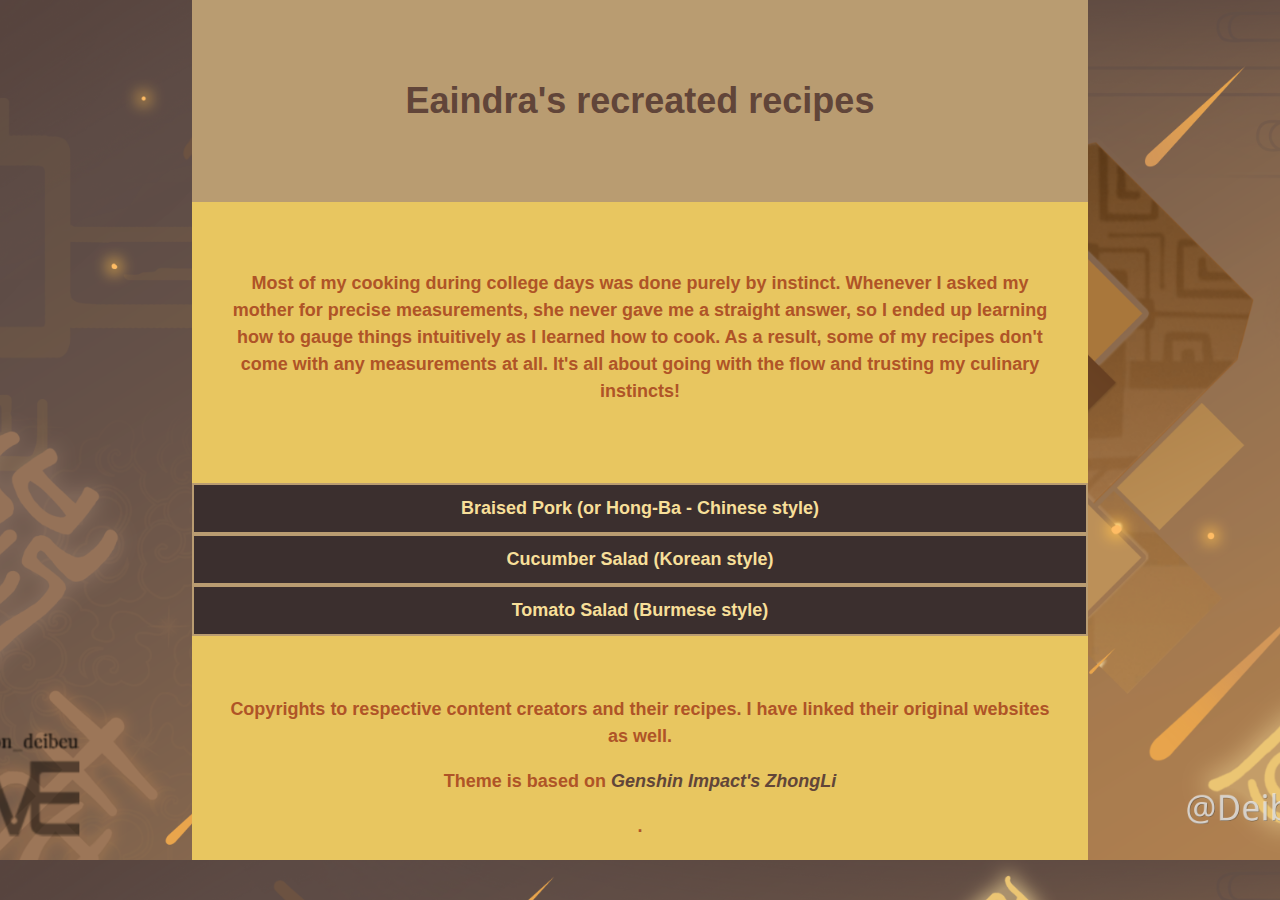
==== index.html @ 6f9a634f "Homepage styling" ====
<!DOCTYPE html>
<html lang="en">

<head>
  <meta charset="utf-8">
  <meta name="author" content="Eaindra">
  <title>Homepage</title>
  <link rel="stylesheet" href="css/index-style.css">
</head>

<body>
    <header>
        <h1>Eaindra's recreated recipes</h1>
    </header>

    <div class="container">
        <section>
            <p>Most of my cooking during college days was done purely by instinct. 
                Whenever I asked my mother for precise measurements, she never gave me a straight answer, 
                so I ended up learning how to gauge things intuitively as I learned how to cook.
                As a result, some of my recipes don't come with any measurements at all. 
                It's all about going with the flow and trusting my culinary instincts! 
              </p>
        </section>
  
        <nav class="flex-container">
            <a class="btn" href="Recipes/braised-pork.html"> Braised Pork (or Hong-Ba - Chinese style)</a>
            <a class="btn" href="Recipes/cucumber-salad.html">Cucumber Salad (Korean style)</a>
            <a class="btn" href="Recipes/tomato-salad.html">Tomato Salad (Burmese style)</a>
        </nav>
    </div>

    <div class = "container">
        <footer>
        Copyrights to respective content creators and 
        their recipes. I have linked their original websites
        as well. 
        <p>Theme is based on <a class="lk" href="https://genshin-impact.fandom.com/wiki/Zhongli"> 
            <em>Genshin Impact's ZhongLi</em></a></p>.
    </footer>
    </div>
</body>

</html>
---- css/index-style.css ----
body {
    background-image: url(images/zhongli-namecard.png);
    background-size: cover;
    background-position: top;
    font-family: "Century Gothic", CenturyGothic, AppleGothic, sans-serif;
    font-size: 18px;
    margin:0;
    line-height: 1.5;
    text-align: center;
  }

header {
    background-color: #b99c71;
    color: #614539;
    width: 70%;
    padding: 50px 0px;
    margin: 0 auto;
}

header h1{
    padding: 0px 30px;
}

.container {
    background-color: #e8c660;
    font-weight: bold;
    color: #af5427;
    width: 70%;
    margin: 0 auto;
}

.container section {
    padding: 50px 30px;
}

.container .lk:link {
    color: #614539;
    text-decoration: none;
}

.container .lk:visited {
    color: #8f6f3f;
}

.container .lk:hover,
.container .lk:focus,
.container .lk:active {
    color: #a40e0e;
}

.flex-container {
    display: flex;
    flex-direction: column;
    padding: 10px 0px;
}

.flex-container .btn{
    background-color: #3b2f2e;
    transition-duration: 0.2s;
    border: 2px solid #b99c71;
    padding: 10px 30px;
}

.flex-container .btn:link{
    color: #f7df99;
    text-decoration: none;
}

.flex-container .btn:visited{
    color:#8f6f3f;
}

.flex-container .btn:hover, 
.flex-container .btn:focus, 
.flex-container .btn:active{
    background-color:#760202;
    color: #f7df99;
    border-color: #3b2f2e;
}


.container footer{
    padding: 0 30px;
    padding-top: 50px;
    padding-bottom: 20px;
}
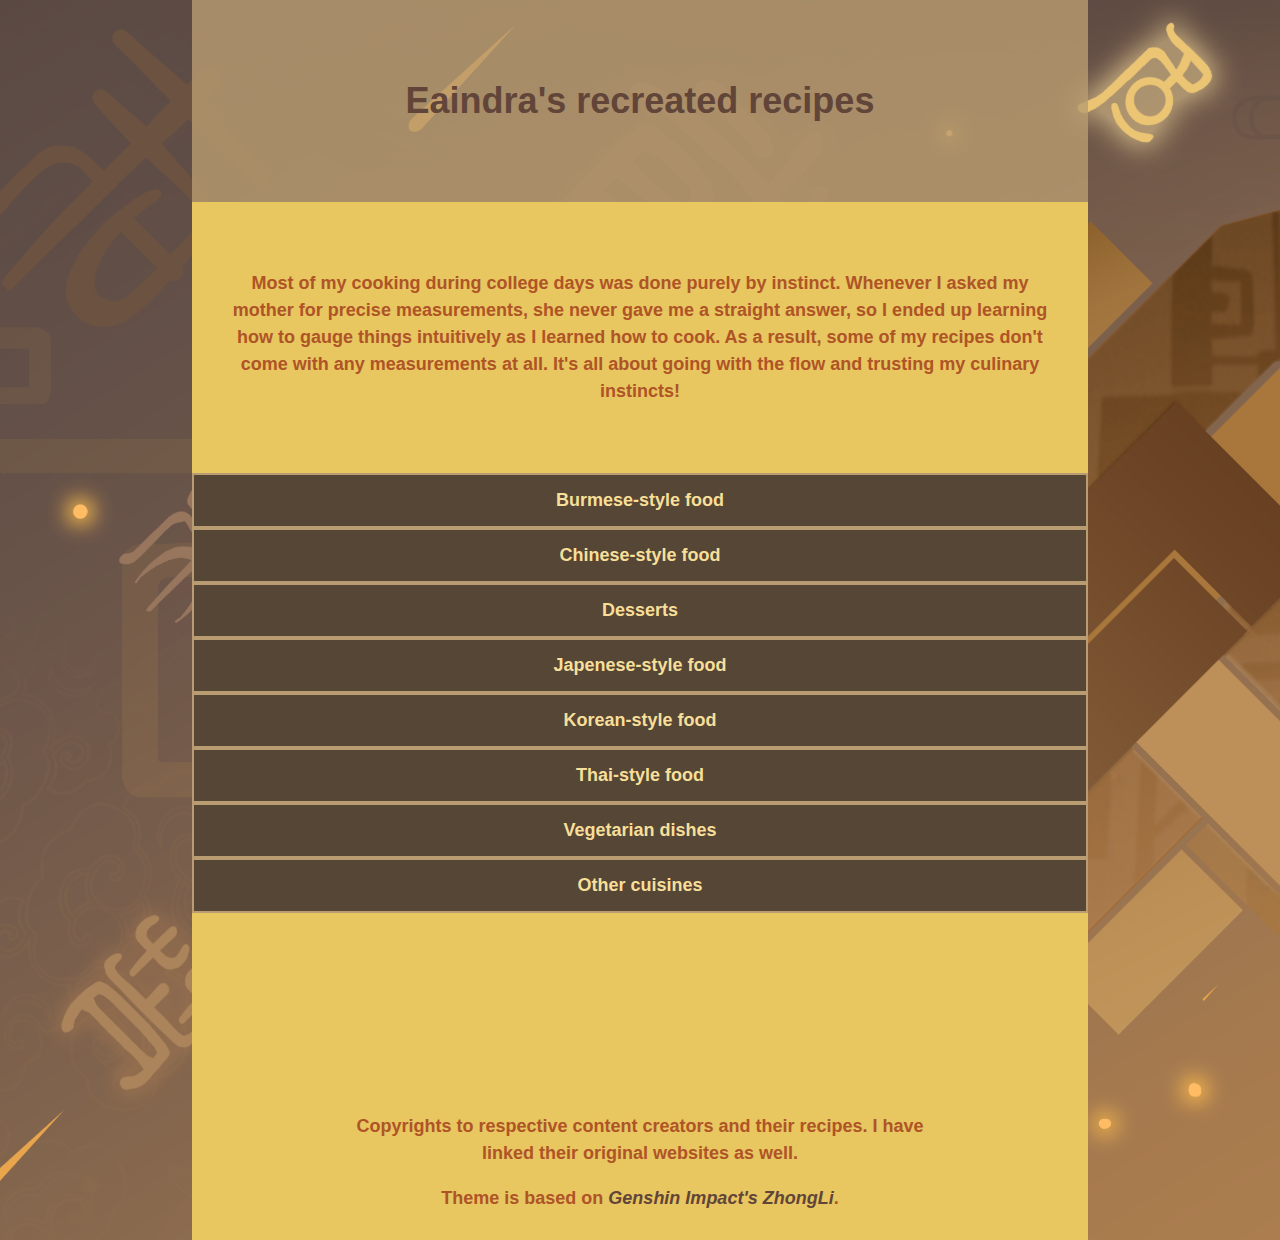
==== commit a4cb35e9: "Updating dropdown menus" ====
--- a/index.html
+++ b/index.html
@@ -22,13 +22,74 @@
                 It's all about going with the flow and trusting my culinary instincts! 
               </p>
         </section>
-  
-        <nav class="flex-container">
-            <a class="btn" href="Recipes/braised-pork.html"> Braised Pork (or Hong-Ba - Chinese style)</a>
-            <a class="btn" href="Recipes/cucumber-salad.html">Cucumber Salad (Korean style)</a>
-            <a class="btn" href="Recipes/tomato-salad.html">Tomato Salad (Burmese style)</a>
-        </nav>
+
+
+<nav class="flex-container">
+    <div class = "dropdown">
+        <button class = "dropbtn">Burmese-style  food</button>
+        <div class = "dropdown-content">
+            <a class="btn" href="Recipes/tomato-salad.html">Tomato Salad</a>
+        </div> 
     </div>
+
+    <div class = "dropdown">
+        <button class = "dropbtn">Chinese-style food</button>
+        <div class="dropdown-content">
+            <a class= "btn" href="Recipes/chicken-honey.html">Chicken Honey-lime Sauce</a>
+            <a class= "btn" href="Recipes/vege-dumplings.html">Vegetarian Dumplings</a>
+            <a class="btn" href="Recipes/braised-pork.html">Braised Pork (or Hong-Ba)</a>
+        </div>
+    </div>
+
+    <div class = "dropdown">
+        <button class = "dropbtn">Desserts</button>
+        <div class="dropdown-content">
+            <a class= "btn" href="Recipes/yogurt-cake.html">No-bake Yogurt Cake</a>
+        </div>
+    </div>
+        
+    <div class="dropdown">
+        <button class= "dropbtn"> Japenese-style food</button>
+        <div class="dropdown-content">
+            <a class="btn" href="Recipes/omurice.html">Omurice</a>
+            <a class="btn" href="Recipes/shimeji-tofu.html">Shimeji Tofu Claypot</a>
+        </div>
+    </div>
+
+    <div class="dropdown">
+        <button class="dropbtn">Korean-style food</button>
+        <div class="dropdown-content">
+            <a class= "btn" href="Recipes/cucumber-salad.html">Cucumber Salad</a>
+        </div>
+    </div>
+
+    <div class=" dropdown">
+        <button class="dropbtn">Thai-style food</button>
+        <div class="dropdown-content">
+            <a class= "btn" href="Recipes/pad-thai.html">Pad Thai</a>
+        </div>
+    </div>
+
+    <div class=" dropdown">
+        <button class="dropbtn">Vegetarian dishes</button>
+        <div class="dropdown-content">
+            <a class= "btn" href="Recipes/cucumber-salad.html">Cucumber Salad</a>
+            <a class="btn" href="Recipes/shimeji-tofu.html">Shimeji Tofu Claypot</a>
+            <a class="btn" href="Recipes/tomato-salad.html">Tomato Salad</a>
+        </div>
+    </div>
+
+    <div class=" dropdown">
+        <button class="dropbtn">Other cuisines</button>
+        <div class="dropdown-content">
+            <a class= "btn" href="Recipes/cucumber-salad.html">Risotto in Rice-cooker</a>
+            <a class="btn" href="Recipes/shimeji-tofu.html">Coriander Chicken Curry</a>
+            <a class="btn" href="Recipes/tomato-salad.html">Cream Cheese Chickend</a>
+        </div>
+    </div>
+
+    </nav>  
+    
 
     <div class = "container">
         <footer>
@@ -36,7 +97,7 @@
         their recipes. I have linked their original websites
         as well. 
         <p>Theme is based on <a class="lk" href="https://genshin-impact.fandom.com/wiki/Zhongli"> 
-            <em>Genshin Impact's ZhongLi</em></a></p>.
+            <em>Genshin Impact's ZhongLi</em></a>.</p>
     </footer>
     </div>
 </body>
--- a/css/index-style.css
+++ b/css/index-style.css
@@ -10,7 +10,7 @@
   }
 
 header {
-    background-color: #b99c71;
+    background-color: rgba(185, 156, 113, 0.80);
     color: #614539;
     width: 70%;
     padding: 50px 0px;
@@ -22,7 +22,7 @@
 }
 
 .container {
-    background-color: #e8c660;
+    background-color: rgb(232, 198, 96);
     font-weight: bold;
     color: #af5427;
     width: 70%;
@@ -31,6 +31,67 @@
 
 .container section {
     padding: 50px 30px;
+}
+
+.flex-container{
+    display:flex;
+    flex-direction:column;
+    flex:1;
+}
+
+.dropdown {
+    display: flex;
+    position: relative;
+}
+
+.dropbtn {
+    background-color: rgba(59, 47, 46,0.85);
+    color: #f7df99;
+    font-family: "Century Gothic", CenturyGothic, AppleGothic, sans-serif;
+    font-size: 18px;
+    font-weight: bold;
+    border: 2px solid #b99c71;
+    cursor: pointer;
+    padding: 15px 10px;
+    width:100%;
+}
+
+.dropdown-content {
+    display: none;
+    position: absolute;
+    top:100%;
+    left:0;
+    right:0;
+    background-color: #af5427;
+    min-width: 160px;
+    box-shadow: 0px 8px 16px 0px rgba(0,0,0,0.2);
+    z-index: 1;
+}
+
+.dropdown-content .btn:link {
+    color: #f7df99;
+    text-decoration: none;
+    padding: 12px 16px;
+    display:block;
+}
+
+.dropdown-content .btn:hover,
+.dropdown-content .btn:focus,
+.dropdown-content .btn:active {
+    background-color: rgb(178, 132, 109);
+    color: #f7df99;
+    border-color: #3b2f2e;  
+}
+
+.dropdown-content .btn:visited {color:#1c160d;}
+
+.dropdown:hover .dropdown-content{
+    display: flex;
+    flex-direction: column;
+}
+
+.dropdown:hover .dropbtn{
+    background-color: #760202;
 }
 
 .container .lk:link {
@@ -48,39 +109,8 @@
     color: #a40e0e;
 }
 
-.flex-container {
-    display: flex;
-    flex-direction: column;
-    padding: 10px 0px;
-}
-
-.flex-container .btn{
-    background-color: #3b2f2e;
-    transition-duration: 0.2s;
-    border: 2px solid #b99c71;
-    padding: 10px 30px;
-}
-
-.flex-container .btn:link{
-    color: #f7df99;
-    text-decoration: none;
-}
-
-.flex-container .btn:visited{
-    color:#8f6f3f;
-}
-
-.flex-container .btn:hover, 
-.flex-container .btn:focus, 
-.flex-container .btn:active{
-    background-color:#760202;
-    color: #f7df99;
-    border-color: #3b2f2e;
-}
-
-
 .container footer{
     padding: 0 30px;
-    padding-top: 50px;
-    padding-bottom: 20px;
+    padding-top: 200px;
+    padding-bottom: 10px;
 }
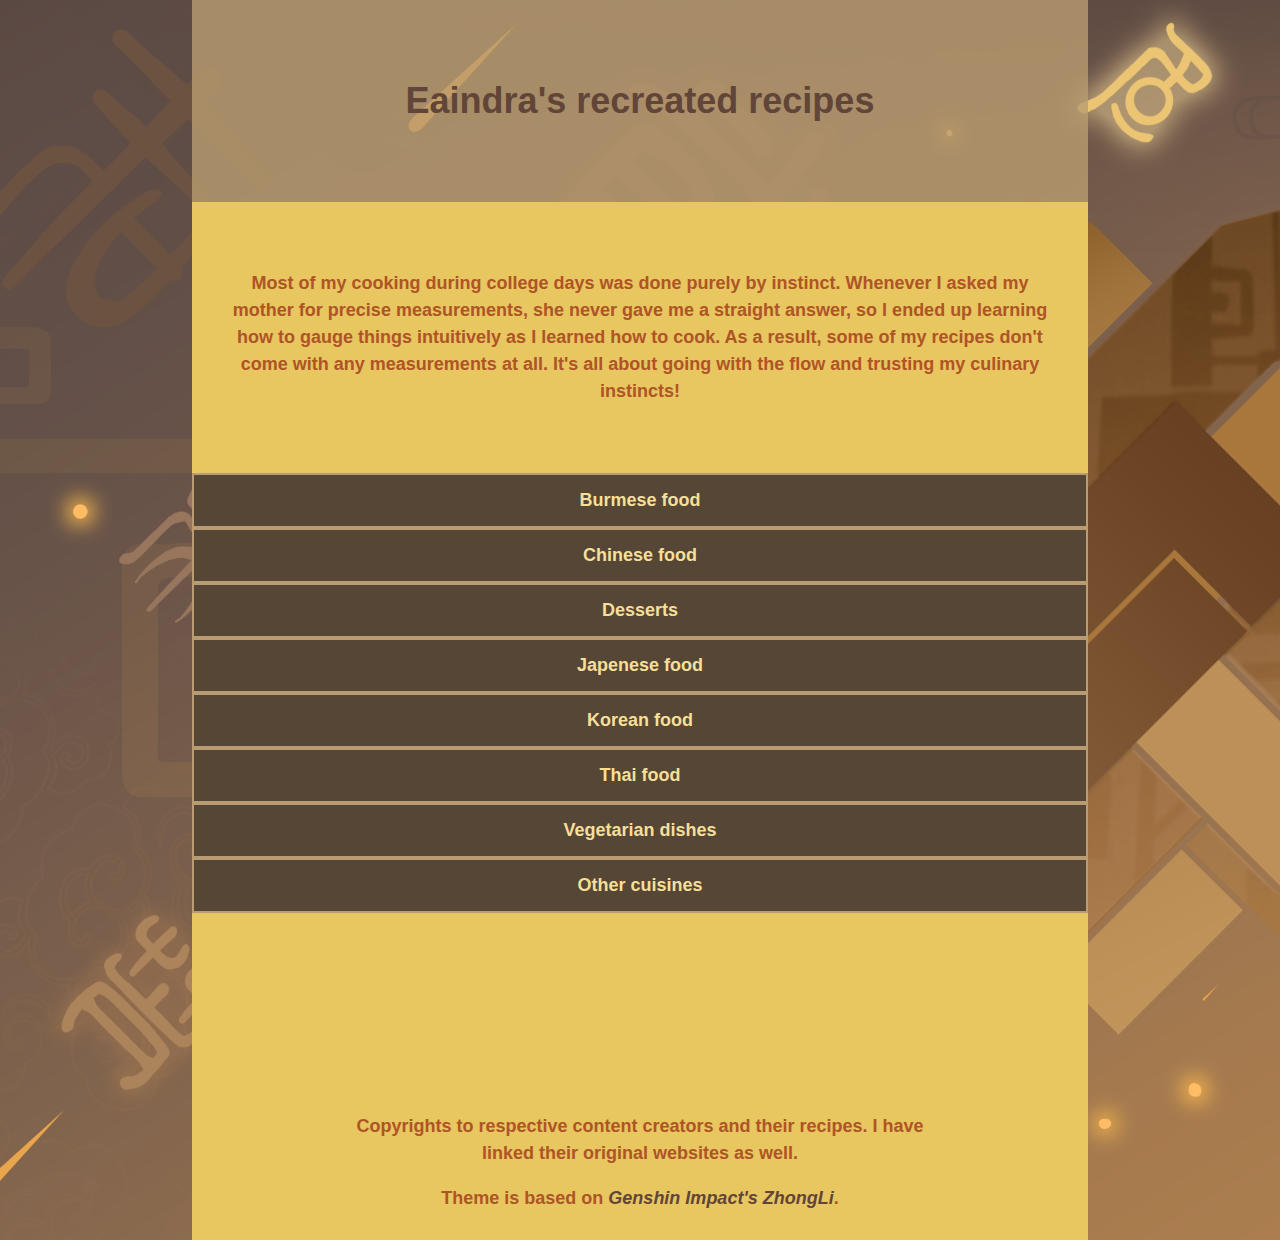
==== commit e0d56949: "Update on recipe style" ====
--- a/index.html
+++ b/index.html
@@ -26,14 +26,14 @@
 
 <nav class="flex-container">
     <div class = "dropdown">
-        <button class = "dropbtn">Burmese-style  food</button>
+        <button class = "dropbtn">Burmese food</button>
         <div class = "dropdown-content">
             <a class="btn" href="Recipes/tomato-salad.html">Tomato Salad</a>
         </div> 
     </div>
 
     <div class = "dropdown">
-        <button class = "dropbtn">Chinese-style food</button>
+        <button class = "dropbtn">Chinese food</button>
         <div class="dropdown-content">
             <a class= "btn" href="Recipes/chicken-honey.html">Chicken Honey-lime Sauce</a>
             <a class= "btn" href="Recipes/vege-dumplings.html">Vegetarian Dumplings</a>
@@ -49,7 +49,7 @@
     </div>
         
     <div class="dropdown">
-        <button class= "dropbtn"> Japenese-style food</button>
+        <button class= "dropbtn"> Japenese food</button>
         <div class="dropdown-content">
             <a class="btn" href="Recipes/omurice.html">Omurice</a>
             <a class="btn" href="Recipes/shimeji-tofu.html">Shimeji Tofu Claypot</a>
@@ -57,14 +57,14 @@
     </div>
 
     <div class="dropdown">
-        <button class="dropbtn">Korean-style food</button>
+        <button class="dropbtn">Korean food</button>
         <div class="dropdown-content">
             <a class= "btn" href="Recipes/cucumber-salad.html">Cucumber Salad</a>
         </div>
     </div>
 
     <div class=" dropdown">
-        <button class="dropbtn">Thai-style food</button>
+        <button class="dropbtn">Thai food</button>
         <div class="dropdown-content">
             <a class= "btn" href="Recipes/pad-thai.html">Pad Thai</a>
         </div>
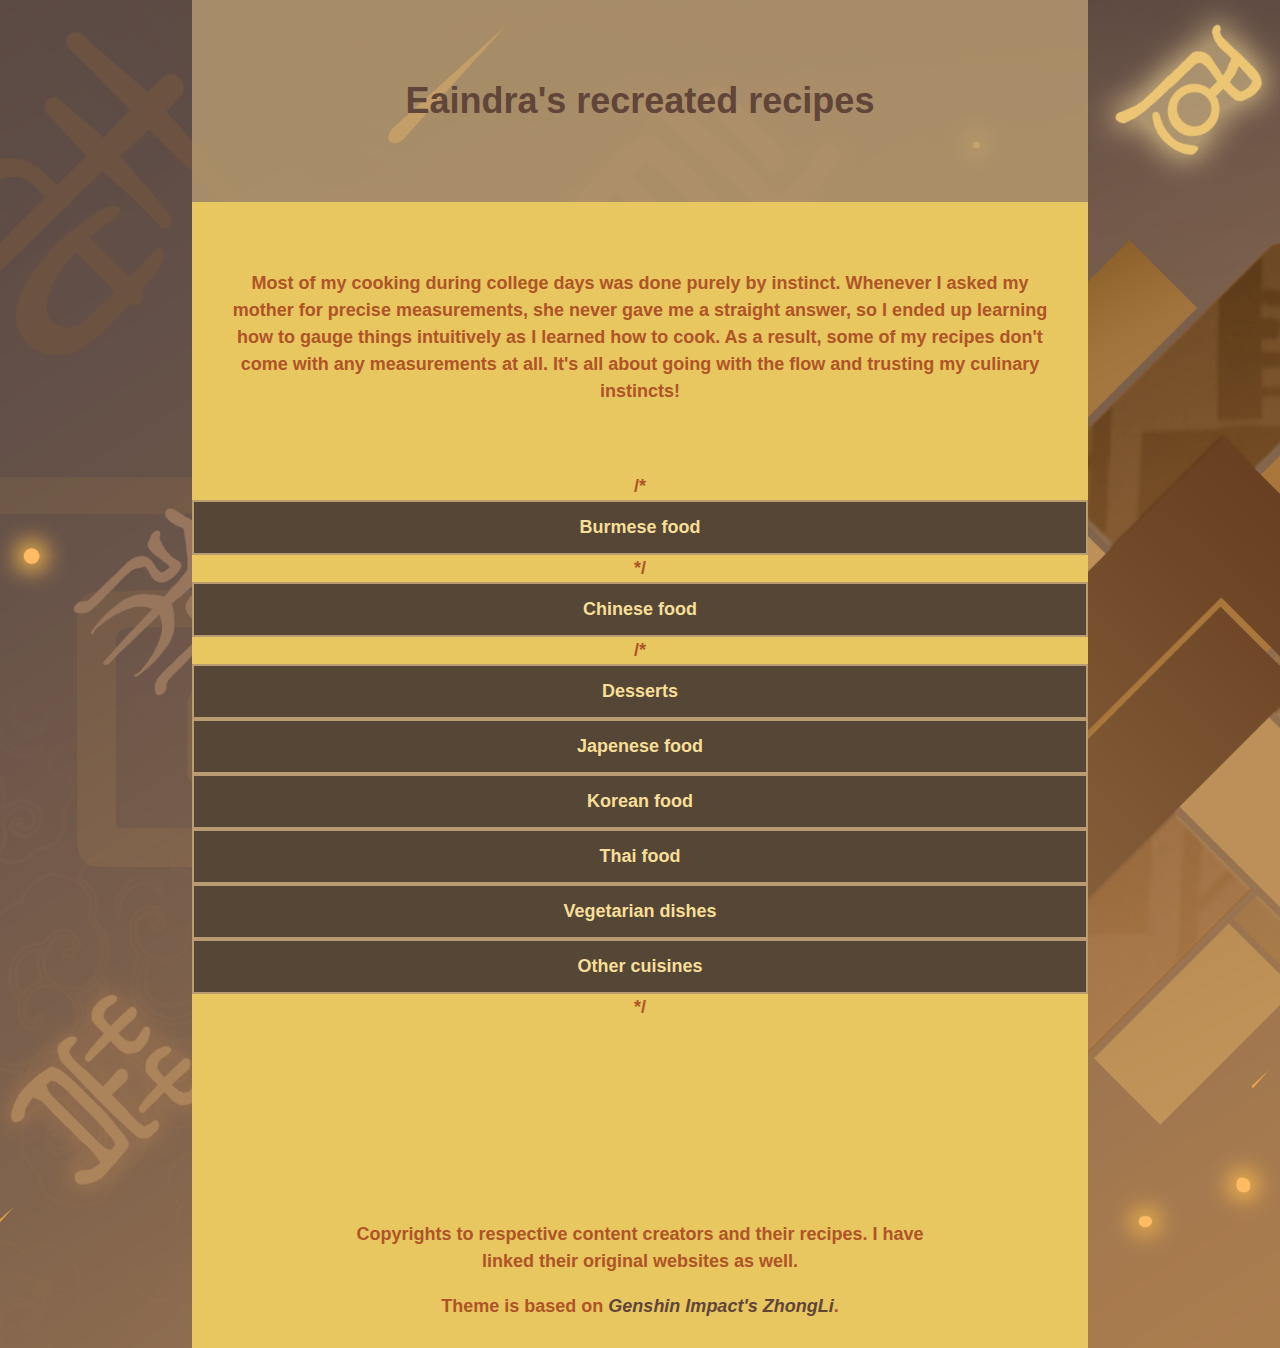
==== commit 261a896e: "Update index.html" ====
--- a/index.html
+++ b/index.html
@@ -25,12 +25,12 @@
 
 
 <nav class="flex-container">
-    <div class = "dropdown">
+    /*<div class = "dropdown">
         <button class = "dropbtn">Burmese food</button>
         <div class = "dropdown-content">
             <a class="btn" href="Recipes/tomato-salad.html">Tomato Salad</a>
         </div> 
-    </div>
+    </div>*/
 
     <div class = "dropdown">
         <button class = "dropbtn">Chinese food</button>
@@ -41,7 +41,7 @@
         </div>
     </div>
 
-    <div class = "dropdown">
+    /*<div class = "dropdown">
         <button class = "dropbtn">Desserts</button>
         <div class="dropdown-content">
             <a class= "btn" href="Recipes/yogurt-cake.html">No-bake Yogurt Cake</a>
@@ -86,7 +86,7 @@
             <a class="btn" href="Recipes/shimeji-tofu.html">Coriander Chicken Curry</a>
             <a class="btn" href="Recipes/tomato-salad.html">Cream Cheese Chickend</a>
         </div>
-    </div>
+    </div>*/
 
     </nav>  
     
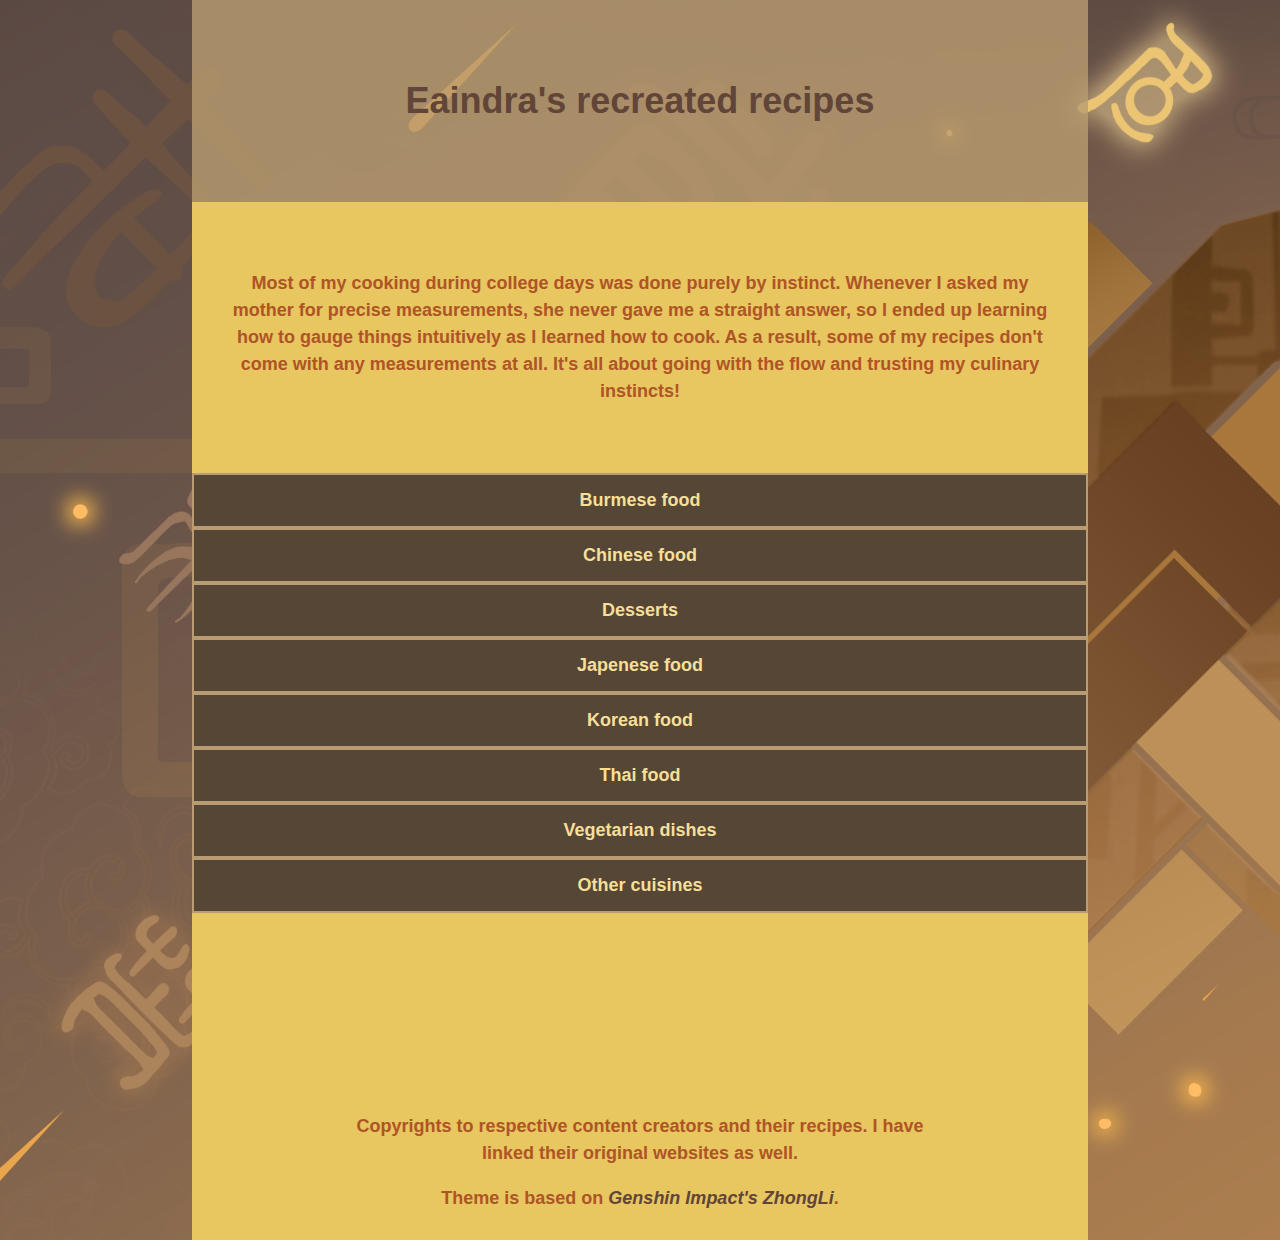
==== commit 6e7280a4: "Update index.html" ====
--- a/index.html
+++ b/index.html
@@ -25,12 +25,12 @@
 
 
 <nav class="flex-container">
-    /*<div class = "dropdown">
+    <div class = "dropdown">
         <button class = "dropbtn">Burmese food</button>
         <div class = "dropdown-content">
             <a class="btn" href="Recipes/tomato-salad.html">Tomato Salad</a>
         </div> 
-    </div>*/
+    </div>
 
     <div class = "dropdown">
         <button class = "dropbtn">Chinese food</button>
@@ -41,7 +41,7 @@
         </div>
     </div>
 
-    /*<div class = "dropdown">
+    <div class = "dropdown">
         <button class = "dropbtn">Desserts</button>
         <div class="dropdown-content">
             <a class= "btn" href="Recipes/yogurt-cake.html">No-bake Yogurt Cake</a>
@@ -86,7 +86,7 @@
             <a class="btn" href="Recipes/shimeji-tofu.html">Coriander Chicken Curry</a>
             <a class="btn" href="Recipes/tomato-salad.html">Cream Cheese Chickend</a>
         </div>
-    </div>*/
+    </div>
 
     </nav>  
     
